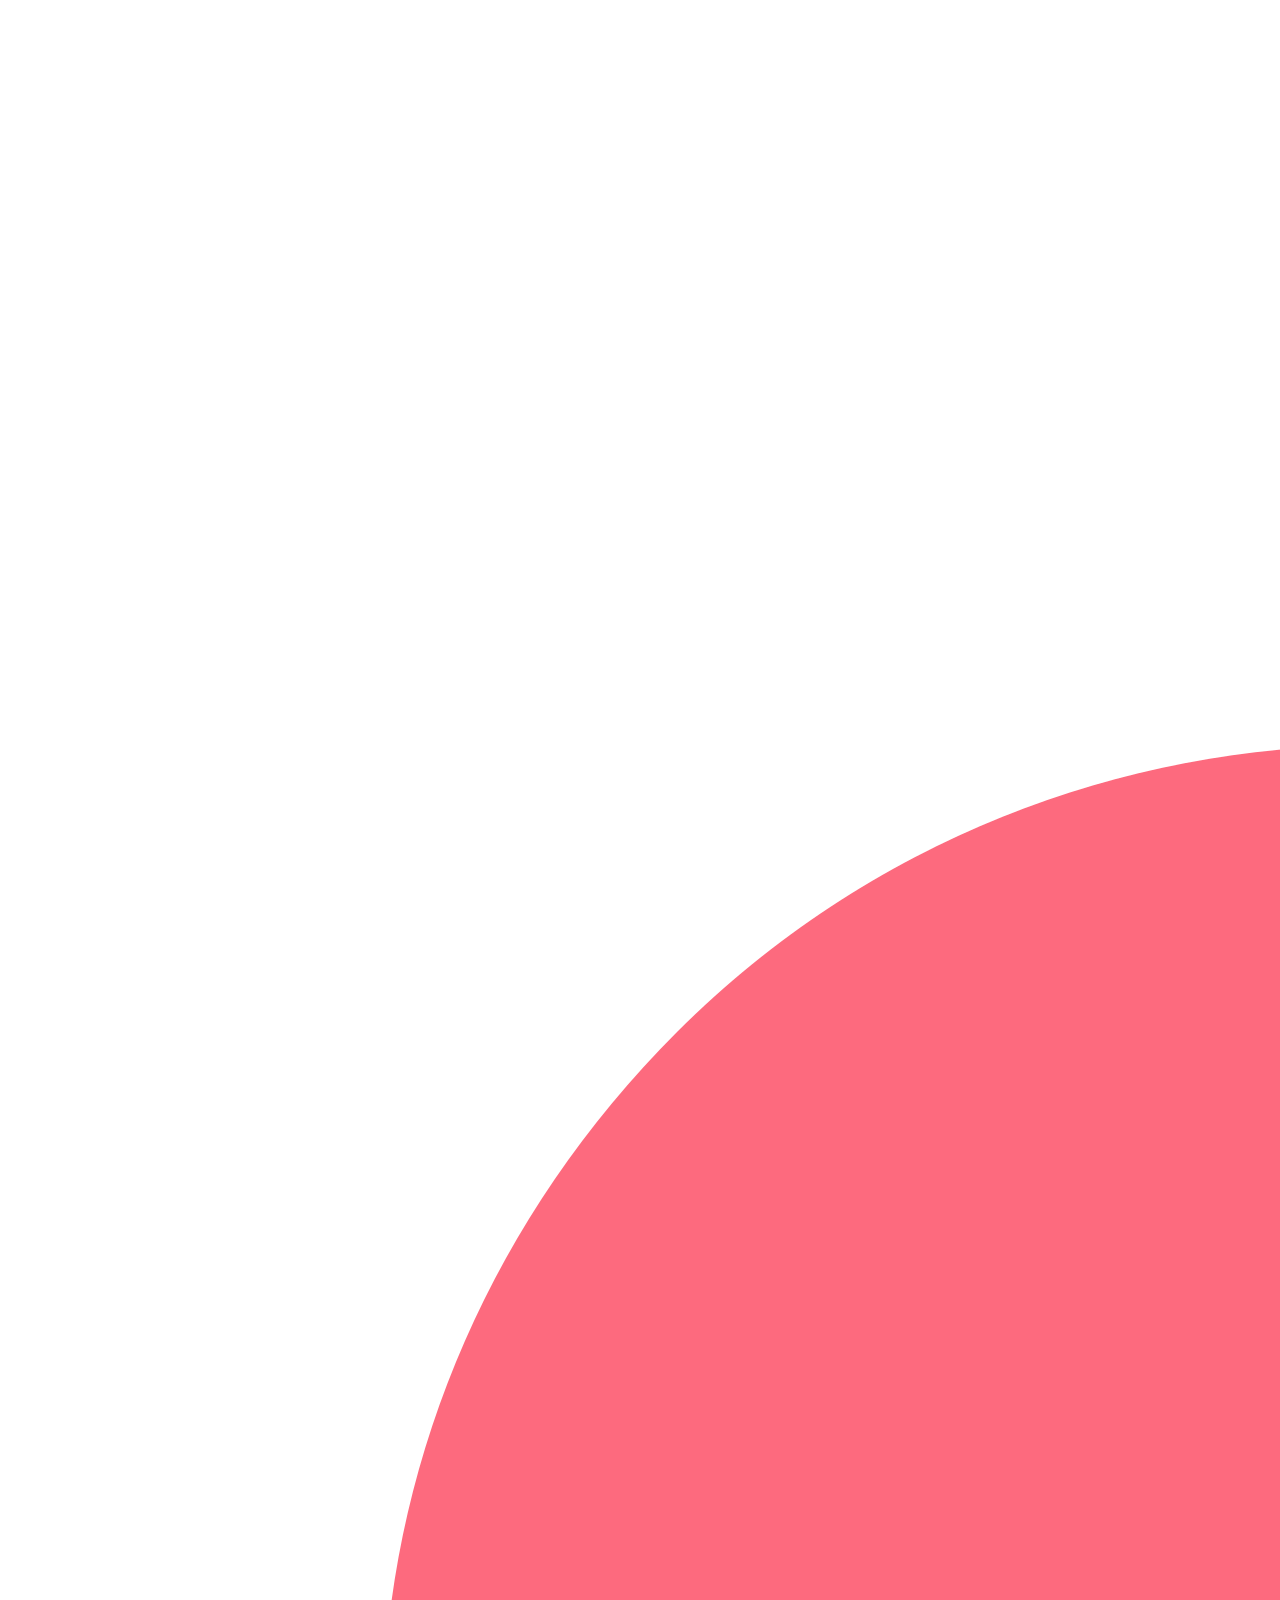
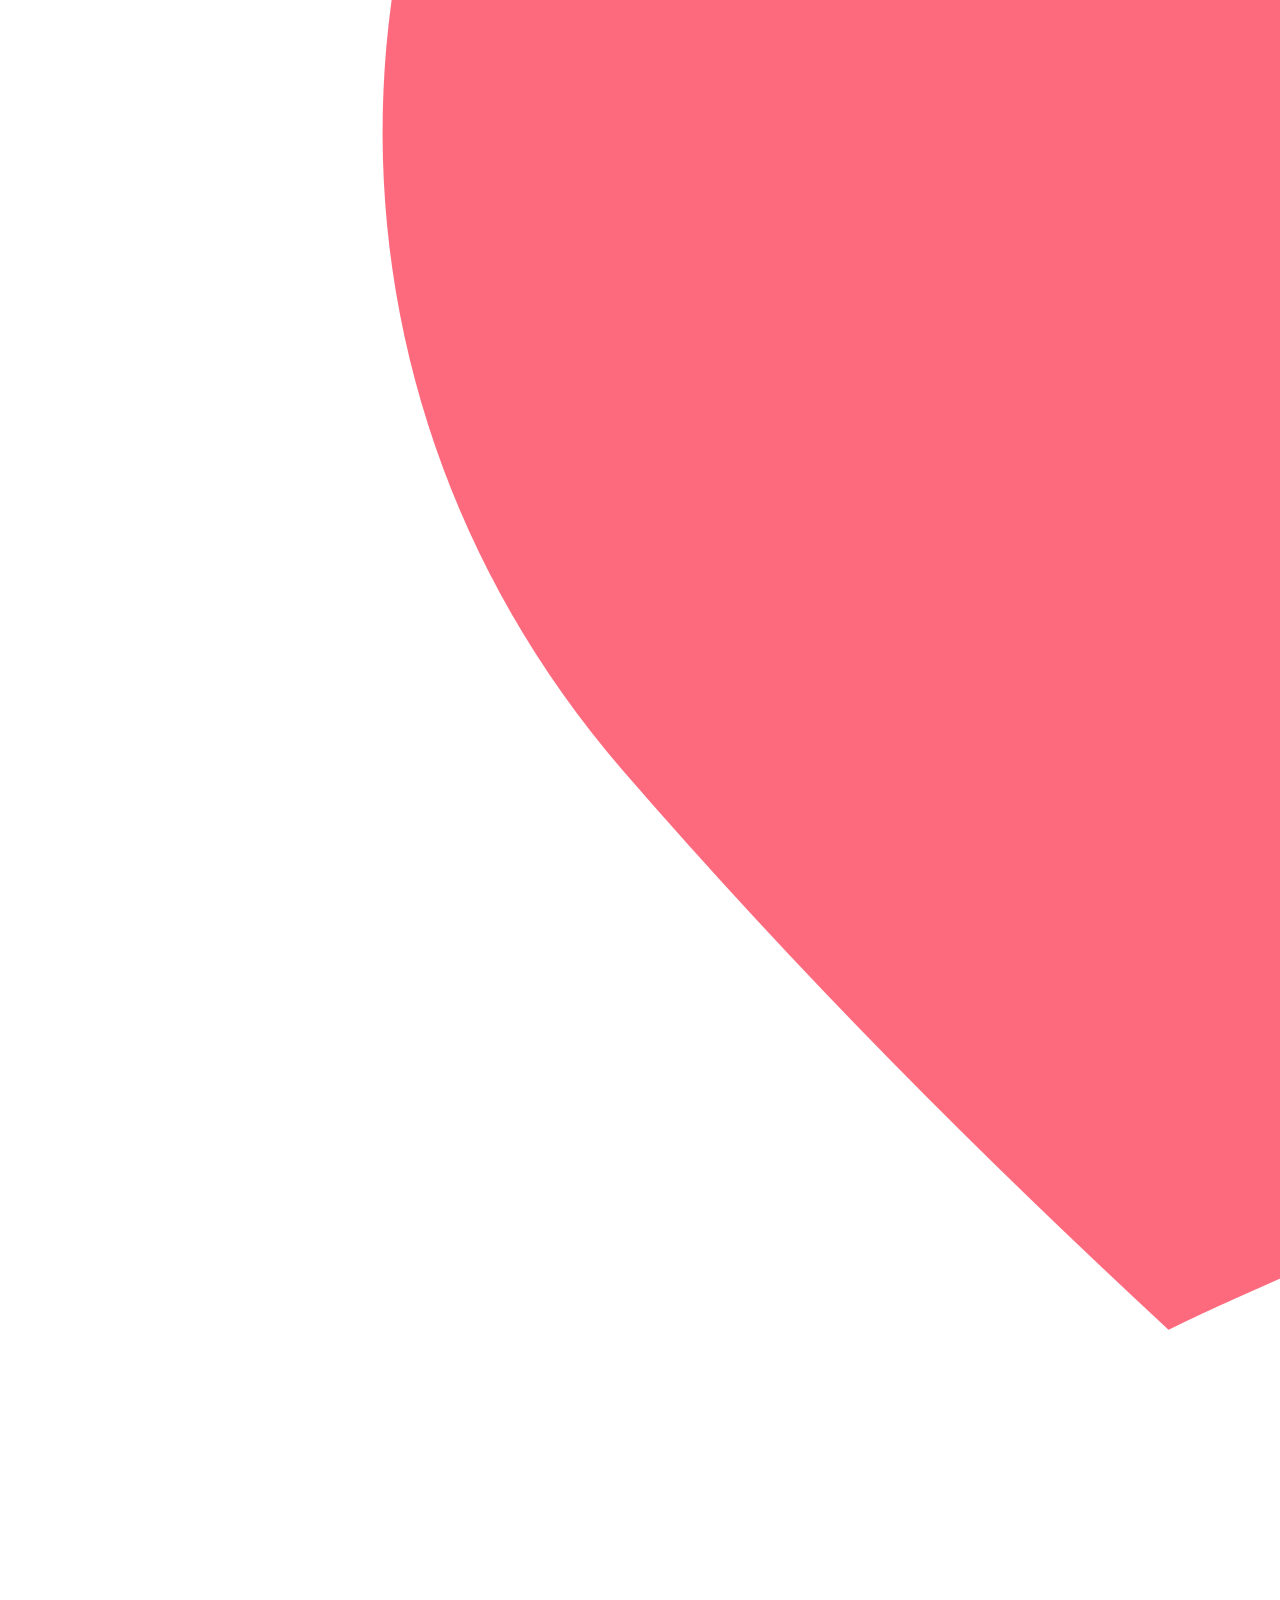
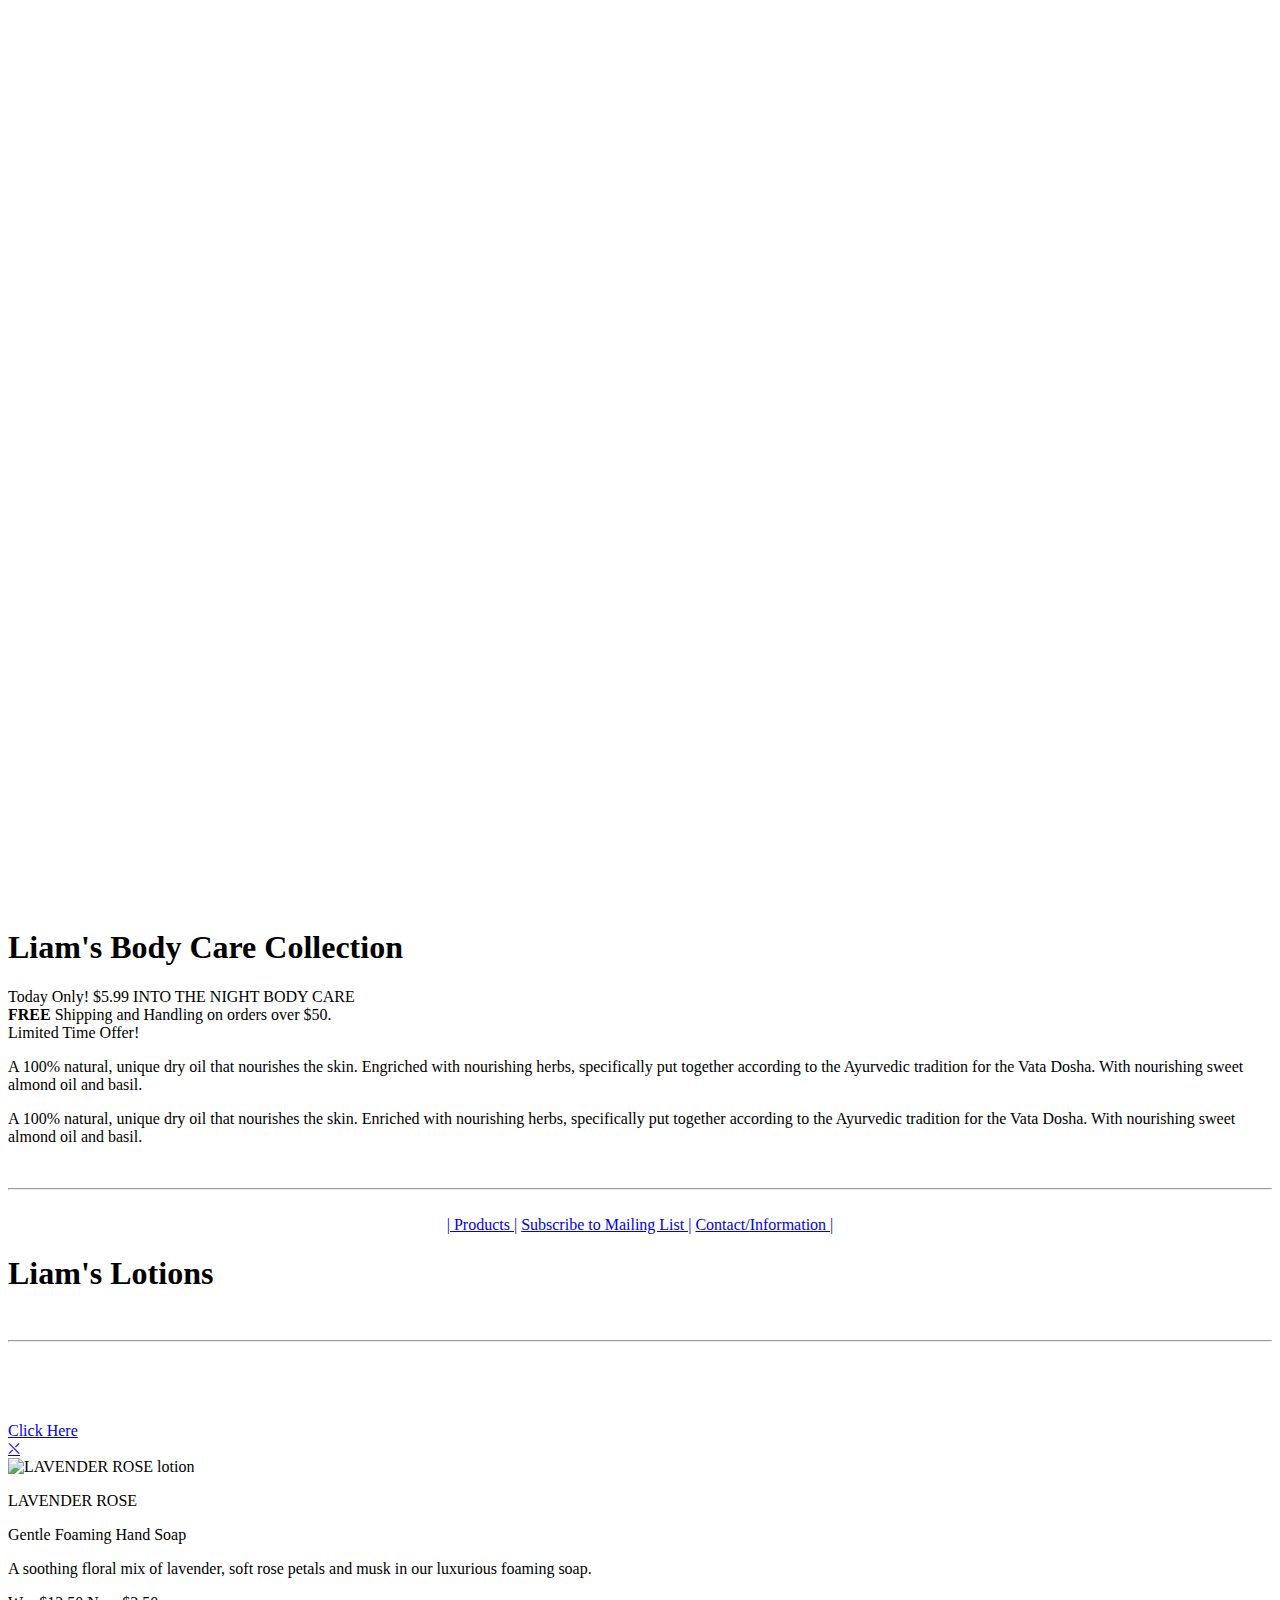
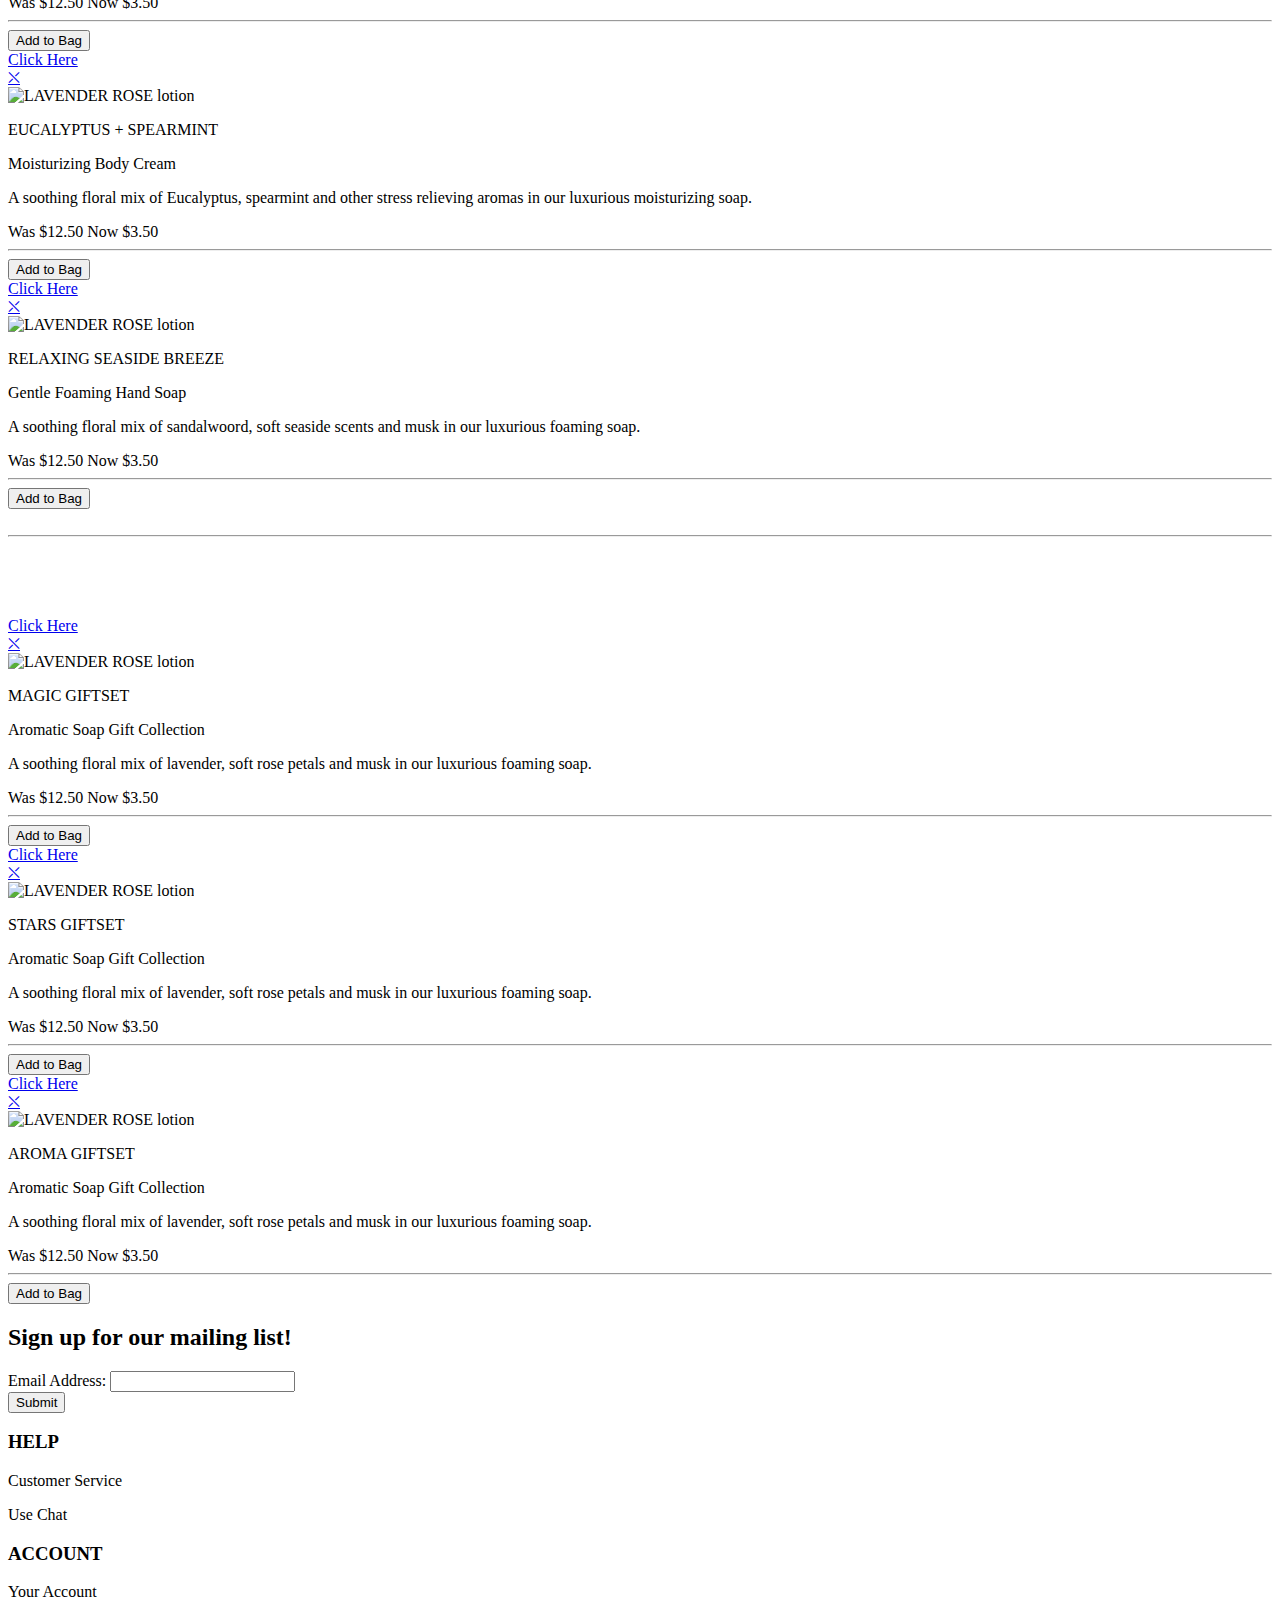
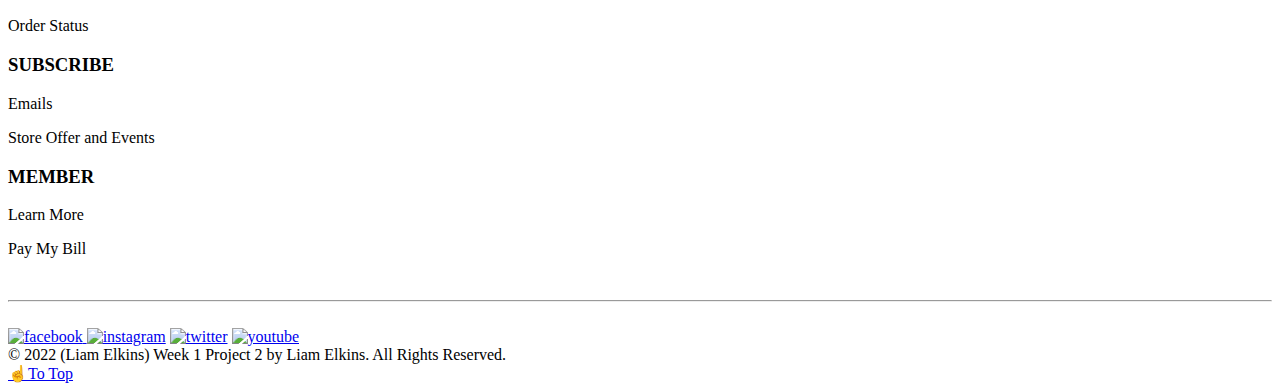
==== index.html @ fe9e1175 "Add files via upload" ====
<!DOCTYPE html>
<html lang="en" dir="ltr">
  <head>
    <meta charset="utf-8">
    <title>Liam Elkins Week1Project2</title>
    <link rel="stylesheet" href="Week1Project2.css">
  </head>
  <body>

<div class="top">

<img src="Images/Icons/logo.png" alt="site logo" class="logo">
<h1 class='heading'>Liam's Body Care Collection</h1>
</div>

<div class="slideshow1">
  <div class="slide-wrapper1">
<div class="slide1"> Today Only! $5.99 INTO THE NIGHT BODY CARE</div>
<div class="slide1"> <b>FREE</b> Shipping and Handling on orders over $50.</div>
<div class="slide1"> Limited Time Offer!</div>
  </div>
</div>


<div class = "piccontainer">

<div class="flower">
  <div class="promotext">
      <p class>A 100% natural, unique dry oil that nourishes the skin. Engriched
  with nourishing herbs, specifically put together according to the
Ayurvedic tradition for the Vata Dosha. With nourishing sweet almond oil and basil.</p>
  </div>
</div>

</div>

<div class = "piccontainer2">

<div class="flower2">
  <div class="promotext2">
      <p>A 100% natural, unique dry oil that nourishes the skin. Enriched
  with nourishing herbs, specifically put together according to the
Ayurvedic tradition for the Vata Dosha. With nourishing sweet almond oil and basil.</p>
  </div>
</div>

</div>

<div class="navigation">
  <br><hr><br>
<nav align='center'>
<a href="#products" target='blank'>| Products |</a>
<a href="#subscribe" target='blank'>Subscribe to Mailing List |</a>
<a href="#contact" target='blank'>Contact/Information |</a>
</nav>
</div>


<section class="products" id = "products">
<div class="productsdiv">

</div>


<h1 class="title">Liam's Lotions</h1>
<br><hr><br>

<div class="lotionimgs">
  <div class="lotion1">
  <img src="images/item1.jpeg" alt="">
  </div>
  <div class="lotion2">
  <img src="images/item2.jpeg" alt="">
  </div>
  <div class="lotion3">
  <img src="images/item3.jpeg" alt="">
  </div>
</div>

<a href="#modalWindow" class="open" align="center">Click Here</a>
<!-- Start of Modal Window-->
<form action="checkout.html" method="post" id="theCheckout" class = "checkout1">
<div class="modalBack" id="modalWindow">
  <div class="modalFront">
    <a href="#" class="close">&#9932;</a>
    <div class="imgCont">
        <img src="images/item1.jpeg" alt="LAVENDER ROSE lotion"
        title="LAVENDER ROSE lotion">
    </div>
    <div class="info">
      <p>LAVENDER ROSE</p>
      <p>Gentle Foaming Hand Soap</p>
      <p>A soothing floral mix of lavender, soft rose petals and musk
      in our luxurious foaming soap.</p>
      <span class="wasPrice">Was $12.50</span> <span
      class="nowPrice">Now $3.50</span>
      <hr>
      <input class="add" type="submit" value="Add to Bag" onclick="add_bag1();">
    </div>
  </div>
</div>
</form>

<a href="#modalWindow2" class="open2" align="center">Click Here</a>
<form action="checkout.html" method="post" id="theCheckout" class = "checkout1">
<div class="modalBack" id="modalWindow2">
  <div class="modalFront">
    <a href="#" class="close">&#9932;</a>
    <div class="imgCont">
        <img src="images/item2.jpeg" alt="LAVENDER ROSE lotion"
        title="LAVENDER ROSE lotion">
    </div>
    <div class="info">
      <p>EUCALYPTUS + SPEARMINT</p>
      <p>Moisturizing Body Cream</p>
      <p>A soothing floral mix of Eucalyptus, spearmint and other stress relieving aromas
      in our luxurious moisturizing soap.</p>
      <span class="wasPrice">Was $12.50</span> <span
      class="nowPrice">Now $3.50</span>
      <hr>
      <input class="add" type="submit" value="Add to Bag" onclick="add_bag2();">
    </div>
  </div>
</div>
</form>

<a href="#modalWindow3" class="open3" align="center">Click Here</a>
<form action="checkout.html" method="post" id="theCheckout" class = "checkout1">
<div class="modalBack" id="modalWindow3">
  <div class="modalFront">
    <a href="#" class="close">&#9932;</a>
    <div class="imgCont">
        <img src="images/item3.jpeg" alt="LAVENDER ROSE lotion"
        title="LAVENDER ROSE lotion">
    </div>
    <div class="info">
      <p>RELAXING SEASIDE BREEZE</p>
      <p>Gentle Foaming Hand Soap</p>
      <p>A soothing floral mix of sandalwoord, soft seaside scents and musk
      in our luxurious foaming soap.</p>
      <span class="wasPrice">Was $12.50</span> <span
      class="nowPrice">Now $3.50</span>
      <hr>
      <input class="add" type="submit" value="Add to Bag" onclick="add_bag3();">
    </div>
  </div>
</div>
</form>


<br><hr><br>

<div class="giftimgs">
<div class="gift1"> <img src="images/giftset1.jpeg" alt=""> </div>
<div class="gift2"> <img src="images/giftset2.jpeg" alt=""> </div>
<div class="gift3"> <img src="images/giftset3.jpeg" alt=""> </div>
</div>

<a href="#modalWindow4" class="open4" align="center">Click Here</a>
<!-- Start of Modal Window-->
<form action="checkout.html" method="post" id="theCheckout" class = "checkout1">
<div class="modalBack" id="modalWindow4">
  <div class="modalFront">
    <a href="#" class="close">&#9932;</a>
    <div class="imgCont">
        <img src="images/giftset1.jpeg" alt="LAVENDER ROSE lotion"
        title="LAVENDER ROSE lotion">
    </div>
    <div class="info">
      <p>MAGIC GIFTSET</p>
      <p>Aromatic Soap Gift Collection</p>
      <p>A soothing floral mix of lavender, soft rose petals and musk
      in our luxurious foaming soap.</p>
      <span class="wasPrice">Was $12.50</span> <span
      class="nowPrice">Now $3.50</span>
      <hr>
      <input class="add" type="submit" value="Add to Bag" onclick="add_bag4();">
    </div>
  </div>
</div>
</form>

<a href="#modalWindow5" class="open5" align="center">Click Here</a>
<form action="checkout.html" method="post" id="theCheckout" class = "checkout1">
<div class="modalBack" id="modalWindow5">
  <div class="modalFront">
    <a href="#" class="close">&#9932;</a>
    <div class="imgCont">
        <img src="images/giftset2.jpeg" alt="LAVENDER ROSE lotion"
        title="LAVENDER ROSE lotion">
    </div>
    <div class="info">
      <p>STARS GIFTSET</p>
      <p>Aromatic Soap Gift Collection</p>
      <p>A soothing floral mix of lavender, soft rose petals and musk
      in our luxurious foaming soap.</p>
      <span class="wasPrice">Was $12.50</span> <span
      class="nowPrice">Now $3.50</span>
      <hr>
      <input class="add" type="submit" value="Add to Bag" onclick="add_bag5();">
    </div>
  </div>
</div>
</form>

<a href="#modalWindow6" class="open6" align="center">Click Here</a>
<form action="checkout.html" method="post" id="theCheckout" class = "checkout1">
<div class="modalBack" id="modalWindow6">
  <div class="modalFront">
    <a href="#" class="close">&#9932;</a>
    <div class="imgCont">
        <img src="images/giftset3.jpeg" alt="LAVENDER ROSE lotion"
        title="LAVENDER ROSE lotion">
    </div>
    <div class="info">
      <p>AROMA GIFTSET</p>
      <p>Aromatic Soap Gift Collection</p>
      <p>A soothing floral mix of lavender, soft rose petals and musk
      in our luxurious foaming soap.</p>
      <span class="wasPrice">Was $12.50</span> <span
      class="nowPrice">Now $3.50</span>
      <hr>
      <input class="add" type="submit" value="Add to Bag" onclick="add_bag6();">
    </div>
  </div>
</div>
</form>

</div>
</section>

<div class="UserInfo">

<h2 id = "subscribe">Sign up for our mailing list!</h2>

<div class="EntryForm">
  <form class="form1" method="get">
    <label for="">Email Address: <input type="text" class = "inputName"> </label>
  </form>
</div>

<div class="Submit button">
<button class = "button1">Submit</button>
</div>

</div>


<div class="footing">

  <div class="infos">
    <div class="HELP">
      <h3>HELP</h3>
      <p>Customer Service</p>
      <p>Use Chat</p>
    </div>
    <div class="ACCOUNT">
      <h3>ACCOUNT</h3>
      <p>Your Account</p>
      <p>Order Status</p>
    </div>
    <div class="SUBSCRIBE">
      <h3>SUBSCRIBE</h3>
      <p>Emails</p>
      <p>Store Offer and Events</p>
    </div>
    <div class="MEMBER">
      <h3>MEMBER</h3>
      <p>Learn More</p>
      <p>Pay My Bill</p>
    </div>
  </div>

<br><hr><br>

<div class="socials">
  <a href="https://www.facebook.com/"><img src="images/icons/fb.png" alt="facebook" class='fb'> </a>
  <a href="https://www.instagram.com"><img src="images/icons/insta.png" alt="instagram" class='ig'></a>
  <a href="https://twitter.com/?lang=en"><img src="images/icons/twitter.png" alt="twitter"class='tw'></a>
  <a href="https://www.youtube.com/"> <img src="images/icons/yt.png" alt="youtube" class='yt'></a>
  <a href="https://www.pinterest.com"><img src="images/icons/pinterest.png" alt="" class='pt'></a>
</div>

</div>

<footer id = "contact">
© 2022 (Liam Elkins) Week 1 Project 2 by Liam Elkins. All Rights Reserved.
</footer>

<div class="toTop">
  <a href="#" class = "linkTop">&#x261D;To Top</a>
</div>

<script type="text/javascript">

let pageTop;
window.addEventListener('scroll', function(){
  pageTop = window.pageYOffset;

  console.log(`The window is scrolled ${pageTop} px from top`);
});

let topIcon = document.querySelector('.toTop');
let pageTopLoc;
window.addEventListener('scroll', function(){
  //document.body.scrollTop
  pageTopLoc = window.pageYOffset;
  if(pageTopLoc>100){
  topIcon.style.display = "block";
  }
  else{
  topIcon.style.display = "none";
  }
});




//example 1
let btn1 = document.querySelector('.button1');
//calling an evvent handler using an anonymous function
/*
btn1.onclcick = function(){
  alert('You just clicked!');
}
*/
// calling an event handler using a named function
function named(){
  alert('Submitted! Welcome to our mailing list!');
}
btn1.onclick =named;

// Send item to checkout
function add_bag1(){
  sessionStorage.setItem('lotion1', "Whipped Berry Meringue");
  sessionStorage.setItem('lotion1price',"3.50");
  console.log("check function")
}

function add_bag2(){
  sessionStorage.setItem('lotion1', "Eucalyptus & Spearmint");
  sessionStorage.setItem('lotion1price',"3.50");
  console.log("check function")
}

function add_bag3(){
  sessionStorage.setItem('lotion1', "Relaxing Sea Side Breeze");
  sessionStorage.setItem('lotion1price',"3.50");
  console.log("check function")
}

function add_bag4(){
  sessionStorage.setItem('lotion1', "Magic Giftset");
  sessionStorage.setItem('lotion1price',"3.50");
  console.log("check function")
}

function add_bag5(){
  sessionStorage.setItem('lotion1', "Star Giftset");
  sessionStorage.setItem('lotion1price',"3.50");
  console.log("check function")
}

function add_bag6(){
  sessionStorage.setItem('lotion1', "Aroma Giftset");
  sessionStorage.setItem('lotion1price',"3.50");
  console.log("check function")
}

</script>

  </body>
</html>
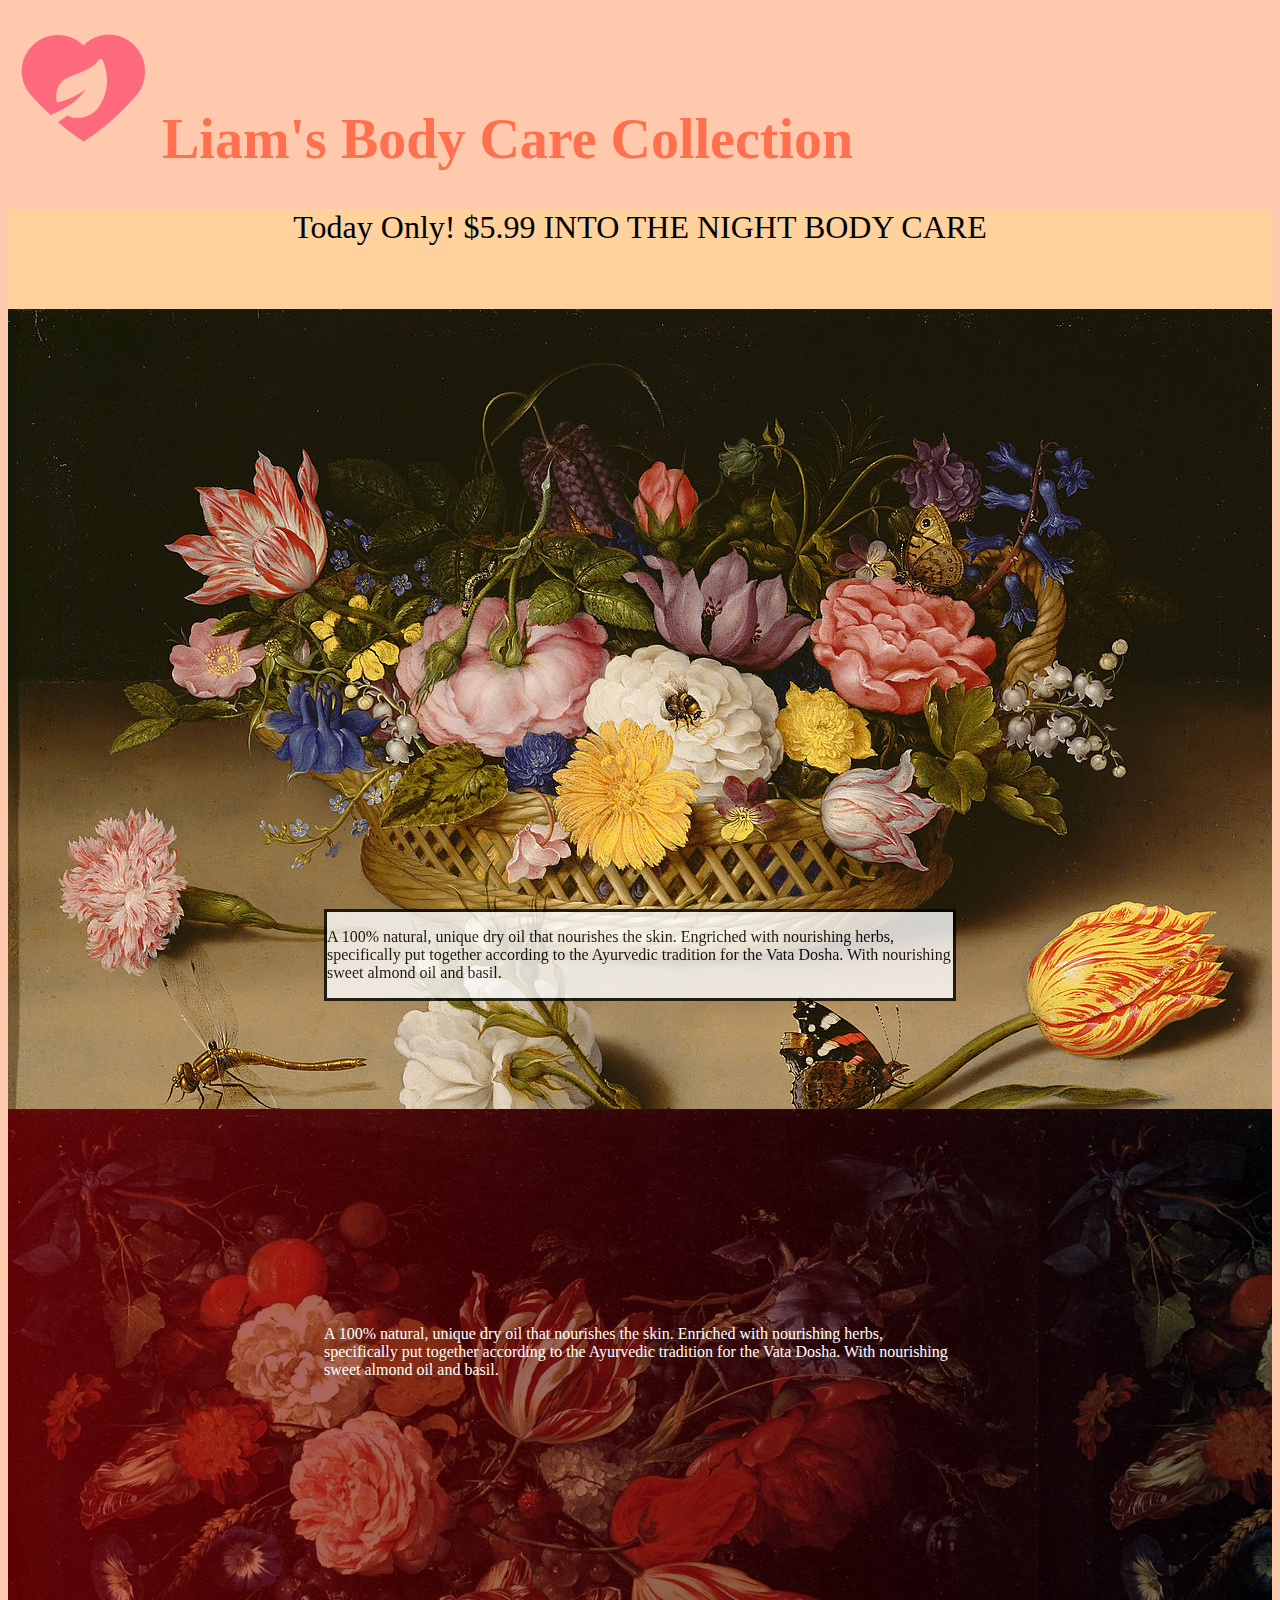
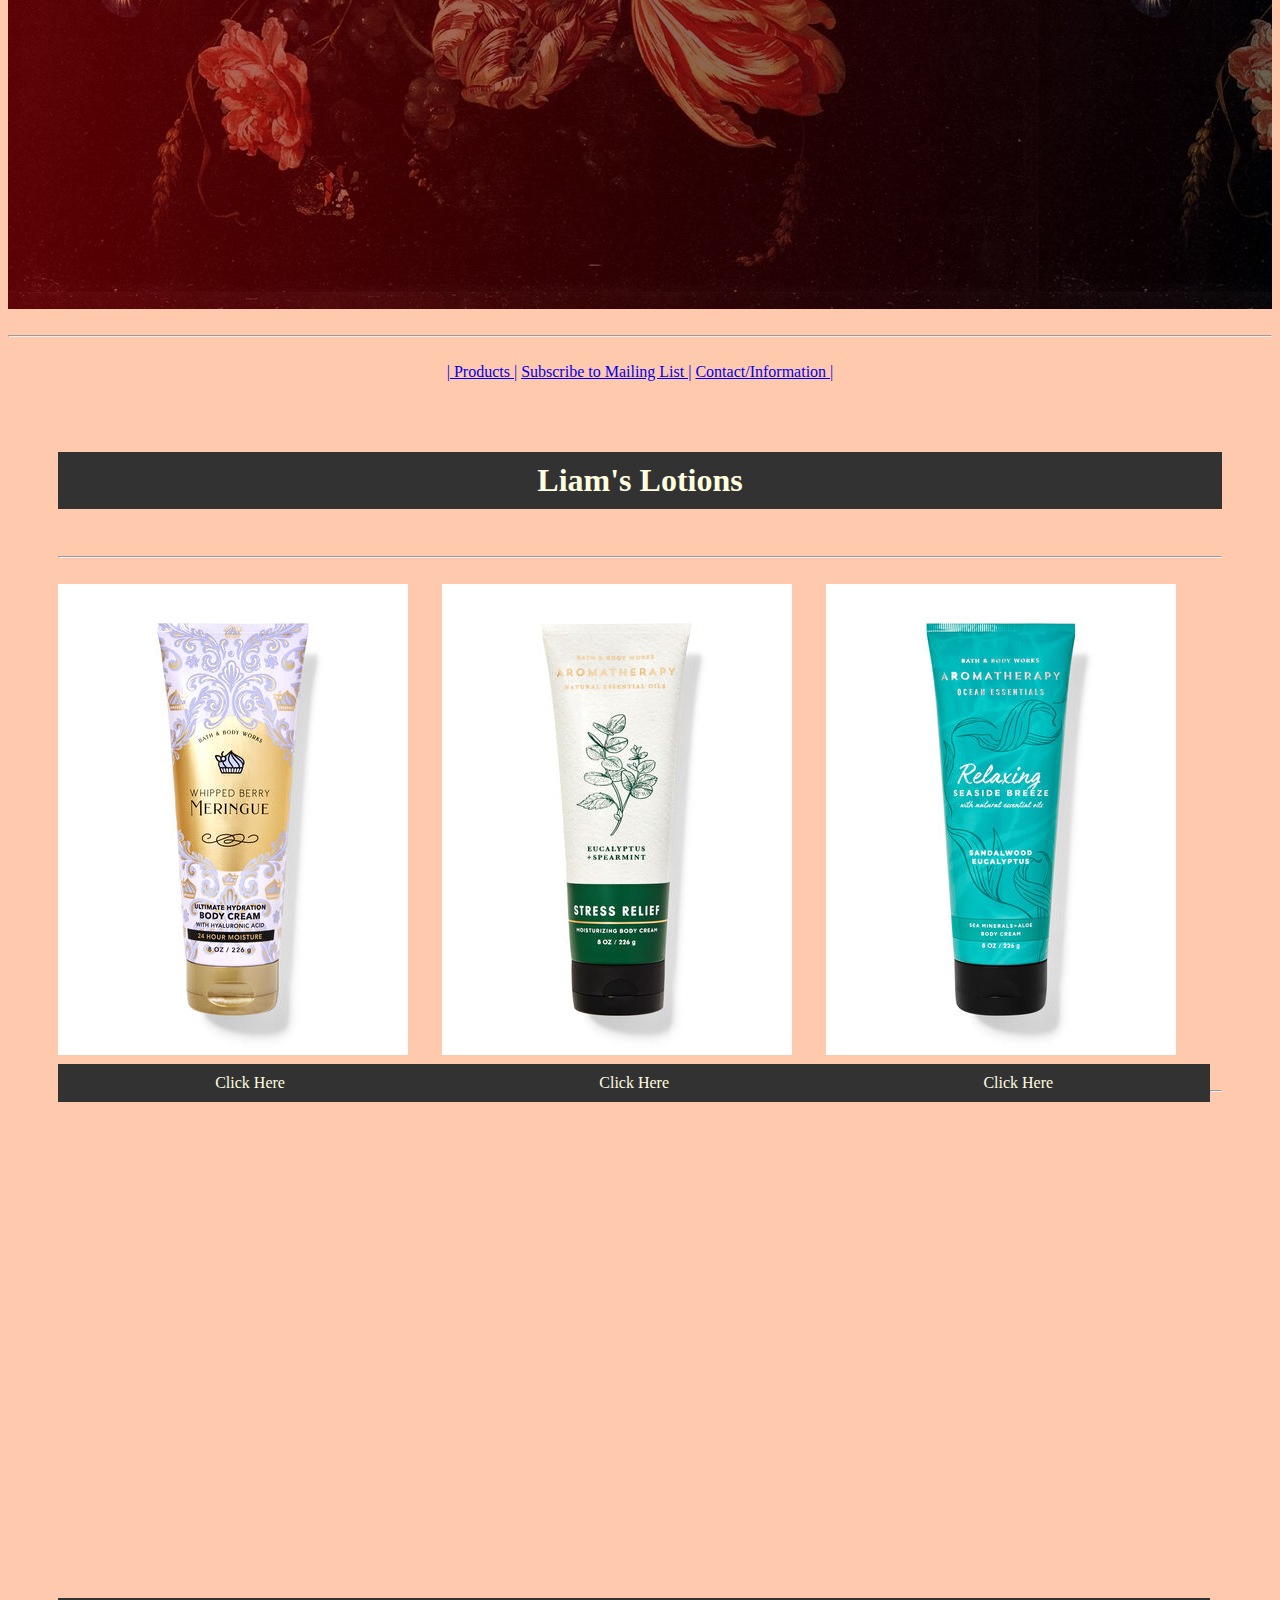
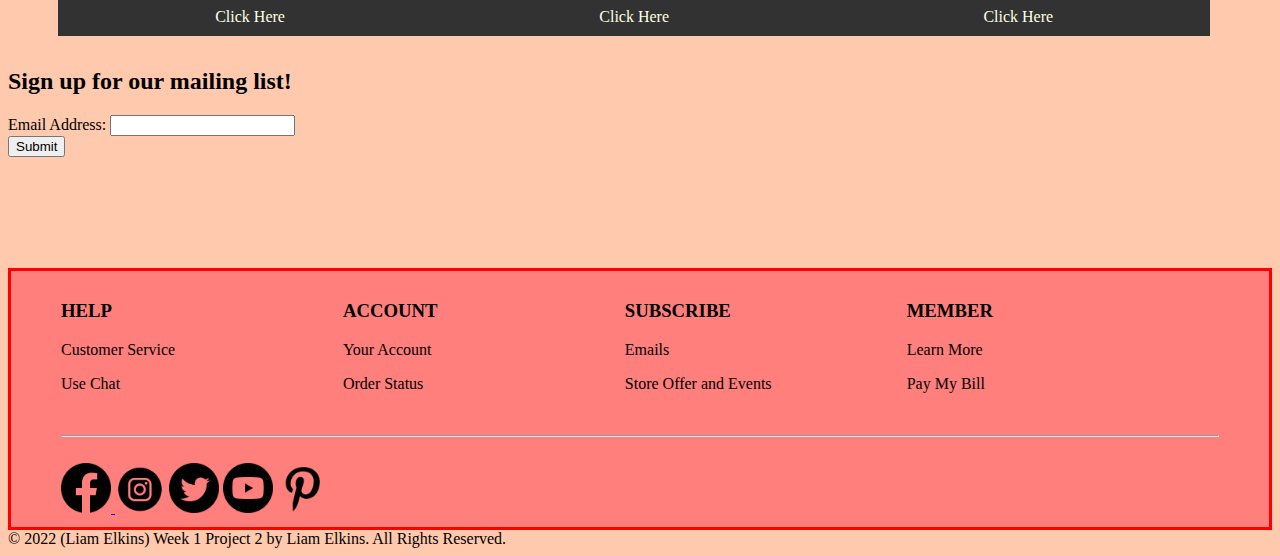
==== commit 6eaa5131: "Update index.html" ====
--- a/index.html
+++ b/index.html
@@ -67,13 +67,13 @@
 
 <div class="lotionimgs">
   <div class="lotion1">
-  <img src="images/item1.jpeg" alt="">
+  <img src="Images/item1.jpeg" alt="">
   </div>
   <div class="lotion2">
-  <img src="images/item2.jpeg" alt="">
+  <img src="Images/item2.jpeg" alt="">
   </div>
   <div class="lotion3">
-  <img src="images/item3.jpeg" alt="">
+  <img src="Images/item3.jpeg" alt="">
   </div>
 </div>
 
@@ -84,7 +84,7 @@
   <div class="modalFront">
     <a href="#" class="close">&#9932;</a>
     <div class="imgCont">
-        <img src="images/item1.jpeg" alt="LAVENDER ROSE lotion"
+        <img src="Images/item1.jpeg" alt="LAVENDER ROSE lotion"
         title="LAVENDER ROSE lotion">
     </div>
     <div class="info">
@@ -107,7 +107,7 @@
   <div class="modalFront">
     <a href="#" class="close">&#9932;</a>
     <div class="imgCont">
-        <img src="images/item2.jpeg" alt="LAVENDER ROSE lotion"
+        <img src="Images/item2.jpeg" alt="LAVENDER ROSE lotion"
         title="LAVENDER ROSE lotion">
     </div>
     <div class="info">
@@ -130,7 +130,7 @@
   <div class="modalFront">
     <a href="#" class="close">&#9932;</a>
     <div class="imgCont">
-        <img src="images/item3.jpeg" alt="LAVENDER ROSE lotion"
+        <img src="Images/item3.jpeg" alt="LAVENDER ROSE lotion"
         title="LAVENDER ROSE lotion">
     </div>
     <div class="info">
@@ -163,7 +163,7 @@
   <div class="modalFront">
     <a href="#" class="close">&#9932;</a>
     <div class="imgCont">
-        <img src="images/giftset1.jpeg" alt="LAVENDER ROSE lotion"
+        <img src="Images/giftset1.jpeg" alt="LAVENDER ROSE lotion"
         title="LAVENDER ROSE lotion">
     </div>
     <div class="info">
@@ -186,7 +186,7 @@
   <div class="modalFront">
     <a href="#" class="close">&#9932;</a>
     <div class="imgCont">
-        <img src="images/giftset2.jpeg" alt="LAVENDER ROSE lotion"
+        <img src="Images/giftset2.jpeg" alt="LAVENDER ROSE lotion"
         title="LAVENDER ROSE lotion">
     </div>
     <div class="info">
@@ -209,7 +209,7 @@
   <div class="modalFront">
     <a href="#" class="close">&#9932;</a>
     <div class="imgCont">
-        <img src="images/giftset3.jpeg" alt="LAVENDER ROSE lotion"
+        <img src="Images/giftset3.jpeg" alt="LAVENDER ROSE lotion"
         title="LAVENDER ROSE lotion">
     </div>
     <div class="info">
@@ -274,11 +274,11 @@
 <br><hr><br>
 
 <div class="socials">
-  <a href="https://www.facebook.com/"><img src="images/icons/fb.png" alt="facebook" class='fb'> </a>
-  <a href="https://www.instagram.com"><img src="images/icons/insta.png" alt="instagram" class='ig'></a>
-  <a href="https://twitter.com/?lang=en"><img src="images/icons/twitter.png" alt="twitter"class='tw'></a>
-  <a href="https://www.youtube.com/"> <img src="images/icons/yt.png" alt="youtube" class='yt'></a>
-  <a href="https://www.pinterest.com"><img src="images/icons/pinterest.png" alt="" class='pt'></a>
+  <a href="https://www.facebook.com/"><img src="Images/Icons/fb.png" alt="facebook" class='fb'> </a>
+  <a href="https://www.instagram.com"><img src="Images/Icons/insta.png" alt="instagram" class='ig'></a>
+  <a href="https://twitter.com/?lang=en"><img src="Images/Icons/twitter.png" alt="twitter"class='tw'></a>
+  <a href="https://www.youtube.com/"> <img src="Images/Icons/yt.png" alt="youtube" class='yt'></a>
+  <a href="https://www.pinterest.com"><img src="Images/Icons/pinterest.png" alt="" class='pt'></a>
 </div>
 
 </div>
--- a/Week1Project2.css
+++ b/Week1Project2.css
@@ -0,0 +1,368 @@
+*{box-sizing: border-box;}
+
+:root{
+  --coral: #FF704F;
+  --darkpink: #FF7F7D;
+  --lightpink: #FC9E92;
+  --sand: #FFD19C;
+  --neutral: #FFC9AE;
+}
+
+body{
+  background-color: var(--neutral);
+}
+@keyframes slide {
+  0%{transform: translateY(-100%)};
+  100%{transform: translateY(0%)};
+
+}
+@keyframes zoom{
+  0%{transform: scale();}
+  30%{transform: scale(1);}
+  50%{transform: scale(0.5);}
+  100%{transform: scale(1);}
+}
+.top{
+  width: 100%;
+}
+
+.logo{
+  width: 150px;
+  animation: zoom 2s;
+
+}
+.heading{
+  font-size: 3.5em;
+  width: 70%;
+  animation: slide 4s;
+  color: var(--coral);
+}
+.logo, .heading{
+  display: inline-block;
+}
+.piccontainer{
+  height: 800px;
+}
+.flower{
+    background-image: url('Images/flower.jpeg');
+    height: 100%;
+    width: 100%;
+    position: relative;
+}
+.promotext{
+  position: absolute;
+  top: 75%;
+  left: 25%;
+  width: 50%;
+  color: black;
+  text-align:left;
+  background-color: white;
+  filter: opacity(80%);
+  border: solid black;
+}
+
+.piccontainer2{
+  height: 800px;
+  width: 100%;
+}
+.flower2{
+    background-image: linear-gradient(to right, rgba(150,0,0,0.6),rgba(0,0,0,0.6)),url('Images/flower2.jpeg');
+    height: 100%;
+    width: 100%;
+    position: relative;
+
+}
+.promotext2{
+  position: absolute;
+  top: 25%;
+  left: 25%;
+  width: 50%;
+  color: white;
+  text-align:left;
+}
+.slideshow1{
+  overflow: hidden;
+}
+
+
+.slideshow1{
+  width: 100%;
+  height: 100px;
+  margin-left: auto;
+  margin-right: auto;
+}
+
+.slide-wrapper1{
+  width: 400%;
+  height: 100%;
+  margin-left: auto;
+  margin-right: auto;
+  overflow: hidden;
+  animation: slideshow1 8s infinite;
+}
+
+.slide1{
+  height: 100%;
+  width: 25%;
+  float: left;
+}
+
+@keyframes slideshow1 {
+  0%{margin-left: 0%;}
+  33%{margin-left: -100%;}
+  66%{margin-left: -200%;}
+  100%{margin-left: 0%;}
+}
+
+.slide1{
+  text-align: center;
+  font-size: 2em;
+}
+.slide1:nth-child(1){
+  background-color: var(--sand);
+}
+.slide1:nth-child(2){
+  background-color: lightgrey;
+}
+.slide1:nth-child(3){
+  background-color: var(--lightpink);
+}
+
+.products{
+
+}
+
+.title{
+  background-color: rgb(50,50,50);
+  color: lightyellow;
+  padding: 10px;
+  text-align: center;
+}
+.products{
+  height: 50%;
+  padding: 50px 50px;
+}
+.lotion1,.lotion2,.lotion3{
+  float: left;
+  width: 33%;
+  height: 100%;
+}
+.gift1,.gift2,.gift3{
+  float: left;
+  width: 33%;
+  height: 100%;
+}
+
+.lotionimgs{
+  height: 480px;
+  width: 100%;
+
+}
+
+.giftimgs{
+  height: 480px;
+  width: 100%;
+}
+
+.gift1, .gift2, .gift3{
+  float: left;
+  width: 33%;
+  height: 100%;
+}
+
+.open,.open2,.open3{
+  background-color: rgb(50,50,50);
+  text-decoration: none;
+  color: lightyellow;
+  top: 50%;
+  padding: 10px 50px;
+  float: left;
+  width: 33%;
+}
+.open4,.open5,.open6{
+  background-color: rgb(50,50,50);
+  text-decoration: none;
+  color: lightyellow;
+  padding: 10px 50px;
+  float: left;
+  width: 33%;
+}
+
+.open,.open2,.open3 a{
+  margin-left: auto;
+  margin-right: auto;
+}
+
+.open:hover{
+  background-color: lightgray;
+  color: rgb(50,50,50);
+  box-shadow: 0px 0px 5px 3px rgb(50,50,50);
+}
+.open2:hover{
+  background-color: lightgray;
+  color: rgb(50,50,50);
+  box-shadow: 0px 0px 5px 3px rgb(50,50,50);
+}
+.open3:hover{
+  background-color: lightgray;
+  color: rgb(50,50,50);
+  box-shadow: 0px 0px 5px 3px rgb(50,50,50);
+}
+.open4:hover{
+  background-color: lightgray;
+  color: rgb(50,50,50);
+  box-shadow: 0px 0px 5px 3px rgb(50,50,50);
+}
+.open5:hover{
+  background-color: lightgray;
+  color: rgb(50,50,50);
+  box-shadow: 0px 0px 5px 3px rgb(50,50,50);
+}
+.open6:hover{
+  background-color: lightgray;
+  color: rgb(50,50,50);
+  box-shadow: 0px 0px 5px 3px rgb(50,50,50);
+}
+.modalBack{
+  position: fixed;
+  top: 0px;
+  bottom: 0px;
+  left: 0px;
+  right: 0px;
+  background-color: rgb(50,50,50,.5);
+  pointer-events: none;
+  opacity: 0;
+}
+.modalBack:target{
+  opacity:1;
+  pointer-events: auto;
+  transition: ease-in 0.25s;
+}
+.modalFront{
+  background-color: white;
+  width: 600px;
+  height: 400px;
+  position: relative;
+  margin-left: auto;
+  margin-right: auto;
+  margin-top: 3%;
+}
+
+.close{
+  background-color: lightgray;
+  padding: 10px;
+  position: absolute;
+  top: 0px;
+  right: 0px;
+  text-decoration: none;
+  color: rgba(50, 50, 50);
+
+}
+.close:hover{
+  background-color: rgb(50,50,50);
+  color: lightgray;
+}
+.imgCont{
+  width: 40%;
+  height: 90%;
+  float: left;
+  margin-top: 7%;
+}
+.info{
+  width: 55%;
+  height: 90%;
+  margin-top: 7%;
+  float: left;
+}
+.imgCont img{
+  width: 100%;
+  height: 100%;
+  padding: 10%;
+}
+
+.info p:nth-child(1){
+  font-size: 1.5em;
+}
+.info p:nth-last-child(2){
+  font-size: 0.7em;
+  margin-top: -2em;
+}
+.info p:nth-child(3){
+  margin-top: 5em;
+  margin-bottom: 2em;
+}
+.wasPrice{
+  font-weight: bolder;
+  text-decoration: line-through;
+}
+.nowPrice{
+  font-weight: bold;
+  font-size: 1.2em;
+  padding-left: 0.5em;
+  color: red;
+}
+.add{
+  background-color: rgb(50,50,50);
+  color: lightgray;
+  text-decoration: none;
+  padding: 10px 20px;
+  display: inline-block;
+  margin-left: 30%;
+  margin-top: 2em;
+  font-weight: bolder;
+  }
+  .add:hover{
+    background-color: lightgray;
+    color: rgb(50,50,50);
+  }
+
+.UserInfo{
+  height: 200px;
+}
+
+
+.footing{
+  height: 20%;
+  width: 100%;
+  background-color: var(--darkpink);
+  border: solid red;
+  padding: 10px 50px;
+}
+
+.HELP,.ACCOUNT,.SUBSCRIBE,.MEMBER{
+width: 24%;
+
+display: inline-block;
+}
+
+.socials{
+}
+
+.fb,.ig,.tw,.yt,.pt{
+  height: 50px;
+}
+
+
+
+/* javascript top button */
+.toTop{
+  width: 80px;
+  height: 80px;
+  border-radius: 50%;
+  background-color: var(--coral);
+  position: fixed;
+  bottom: 20px;
+  right: 20px;
+  display: none;
+}
+.linkTop{
+  text-decoration: none;
+  color: white;
+  padding: 10px;
+  text-align: center;
+  display: block;
+}
+.toTop:hover{
+  box-shadow: 0px 0px 2px 2px black;
+  background-color: var(--neutral);
+}
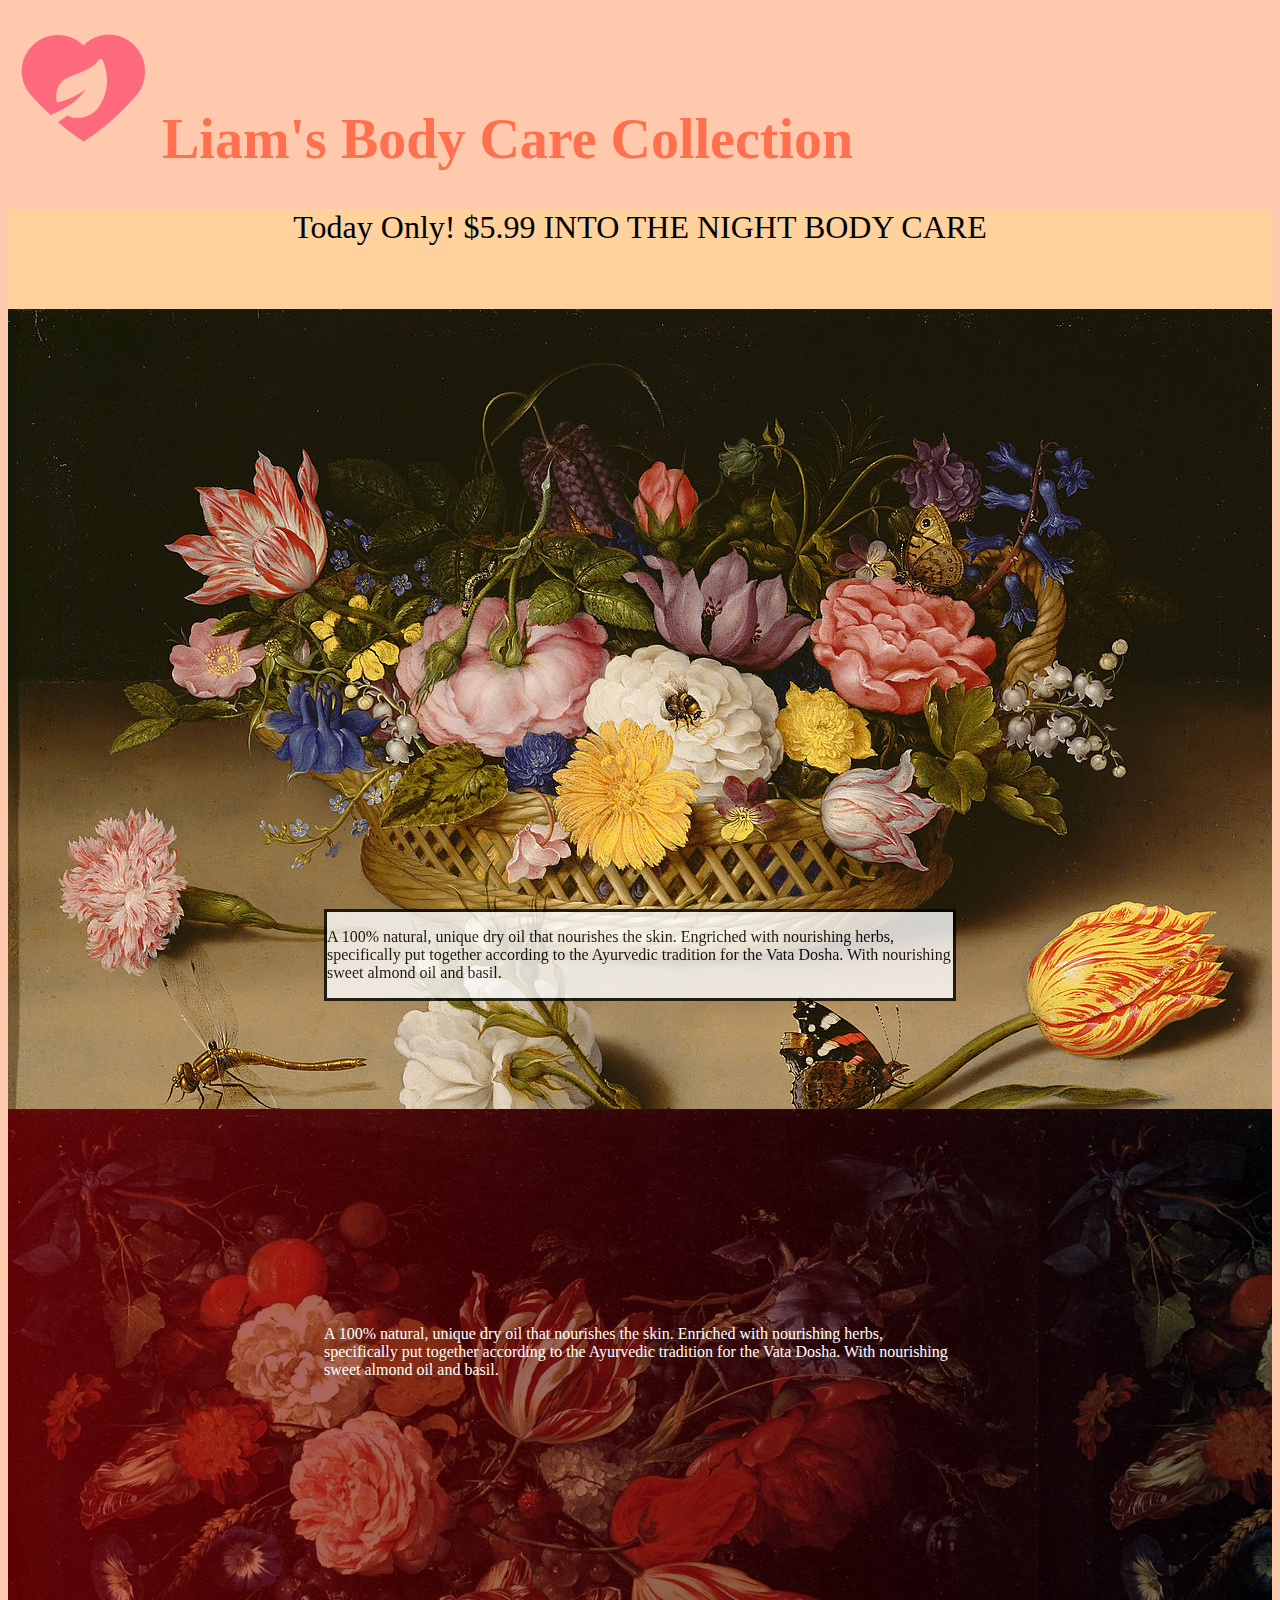
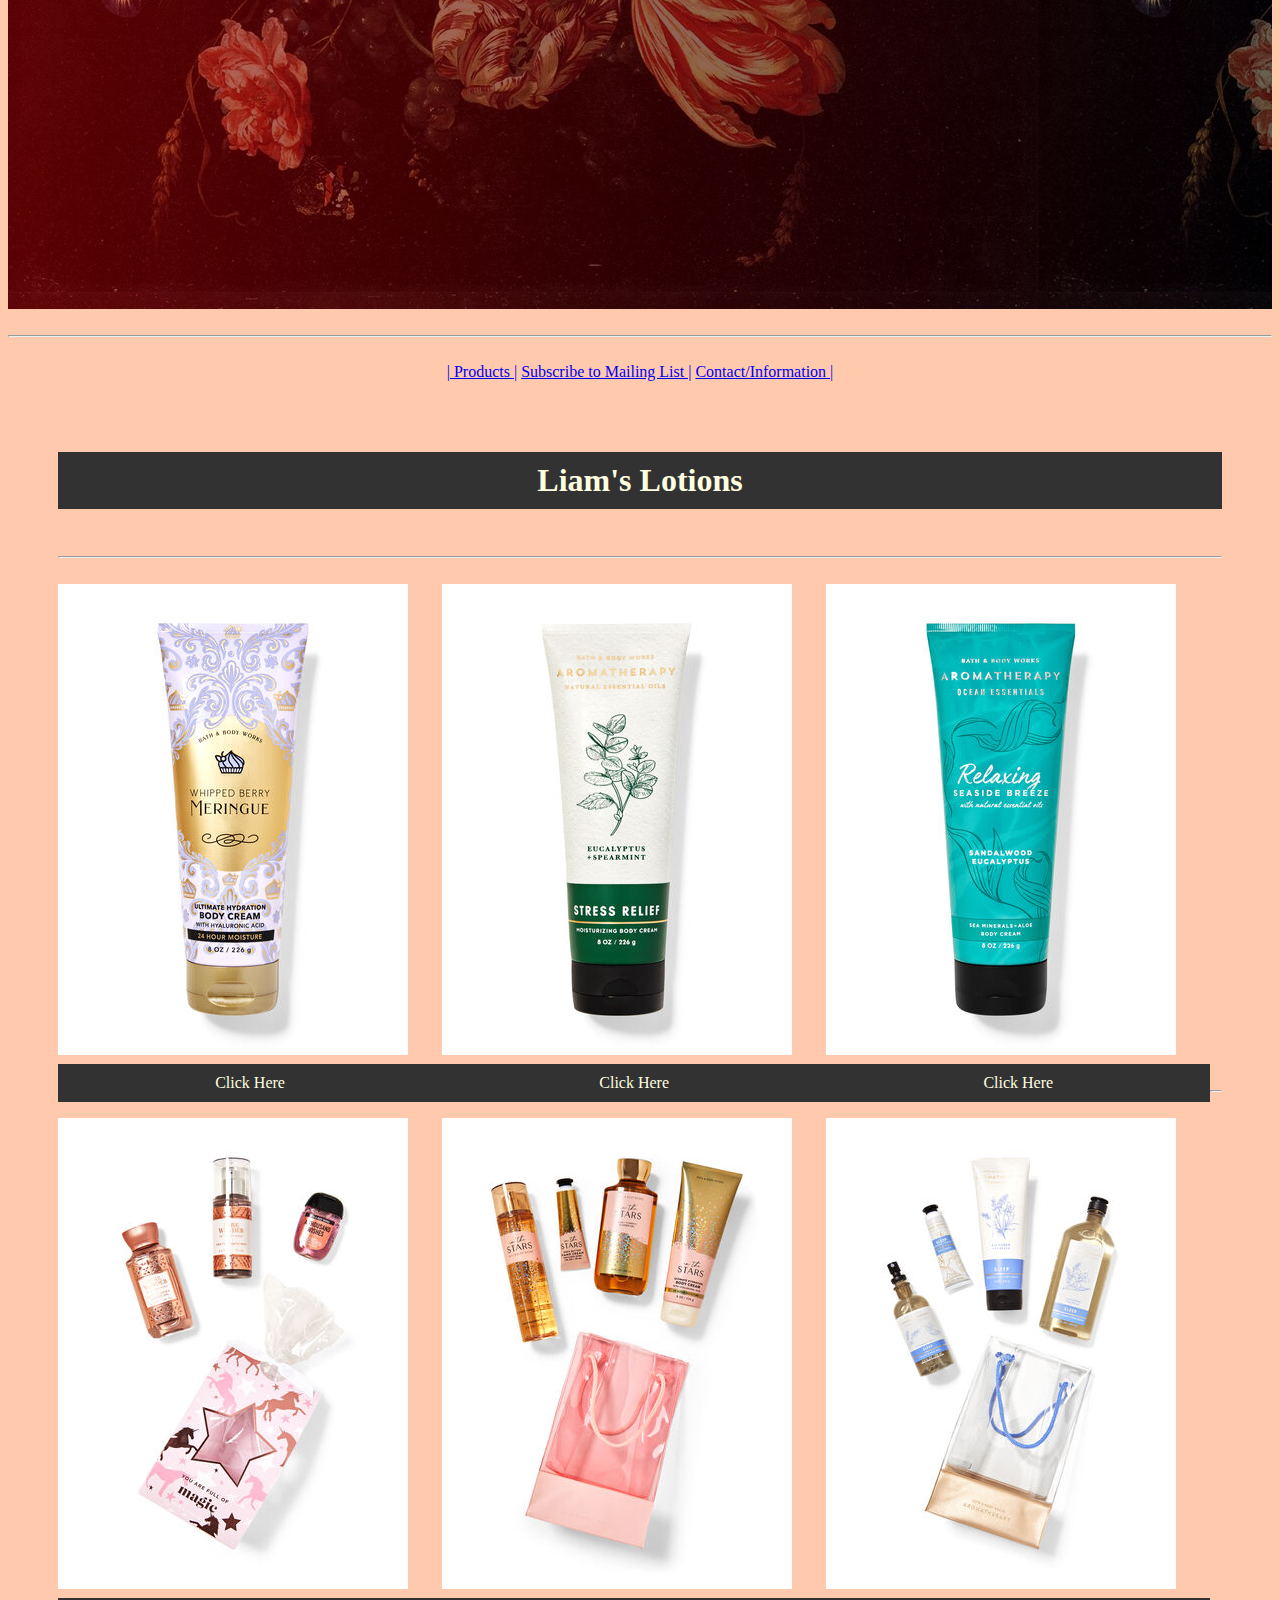
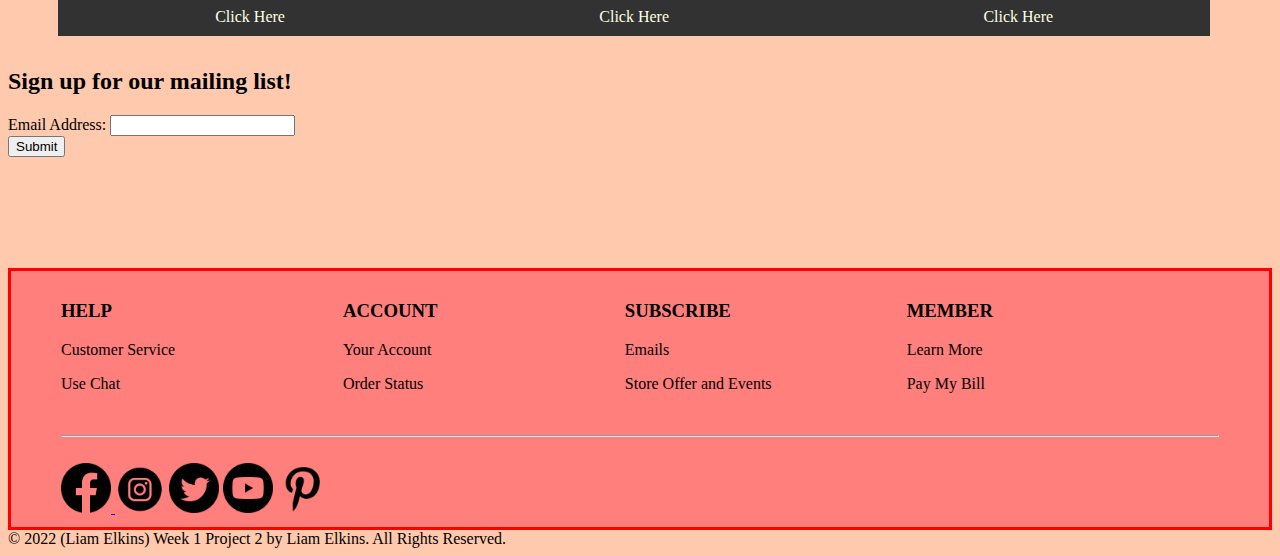
==== commit b7a4fa71: "Update index.html" ====
--- a/index.html
+++ b/index.html
@@ -151,9 +151,9 @@
 <br><hr><br>
 
 <div class="giftimgs">
-<div class="gift1"> <img src="images/giftset1.jpeg" alt=""> </div>
-<div class="gift2"> <img src="images/giftset2.jpeg" alt=""> </div>
-<div class="gift3"> <img src="images/giftset3.jpeg" alt=""> </div>
+<div class="gift1"> <img src="Images/giftset1.jpeg" alt=""> </div>
+<div class="gift2"> <img src="Images/giftset2.jpeg" alt=""> </div>
+<div class="gift3"> <img src="Images/giftset3.jpeg" alt=""> </div>
 </div>
 
 <a href="#modalWindow4" class="open4" align="center">Click Here</a>
